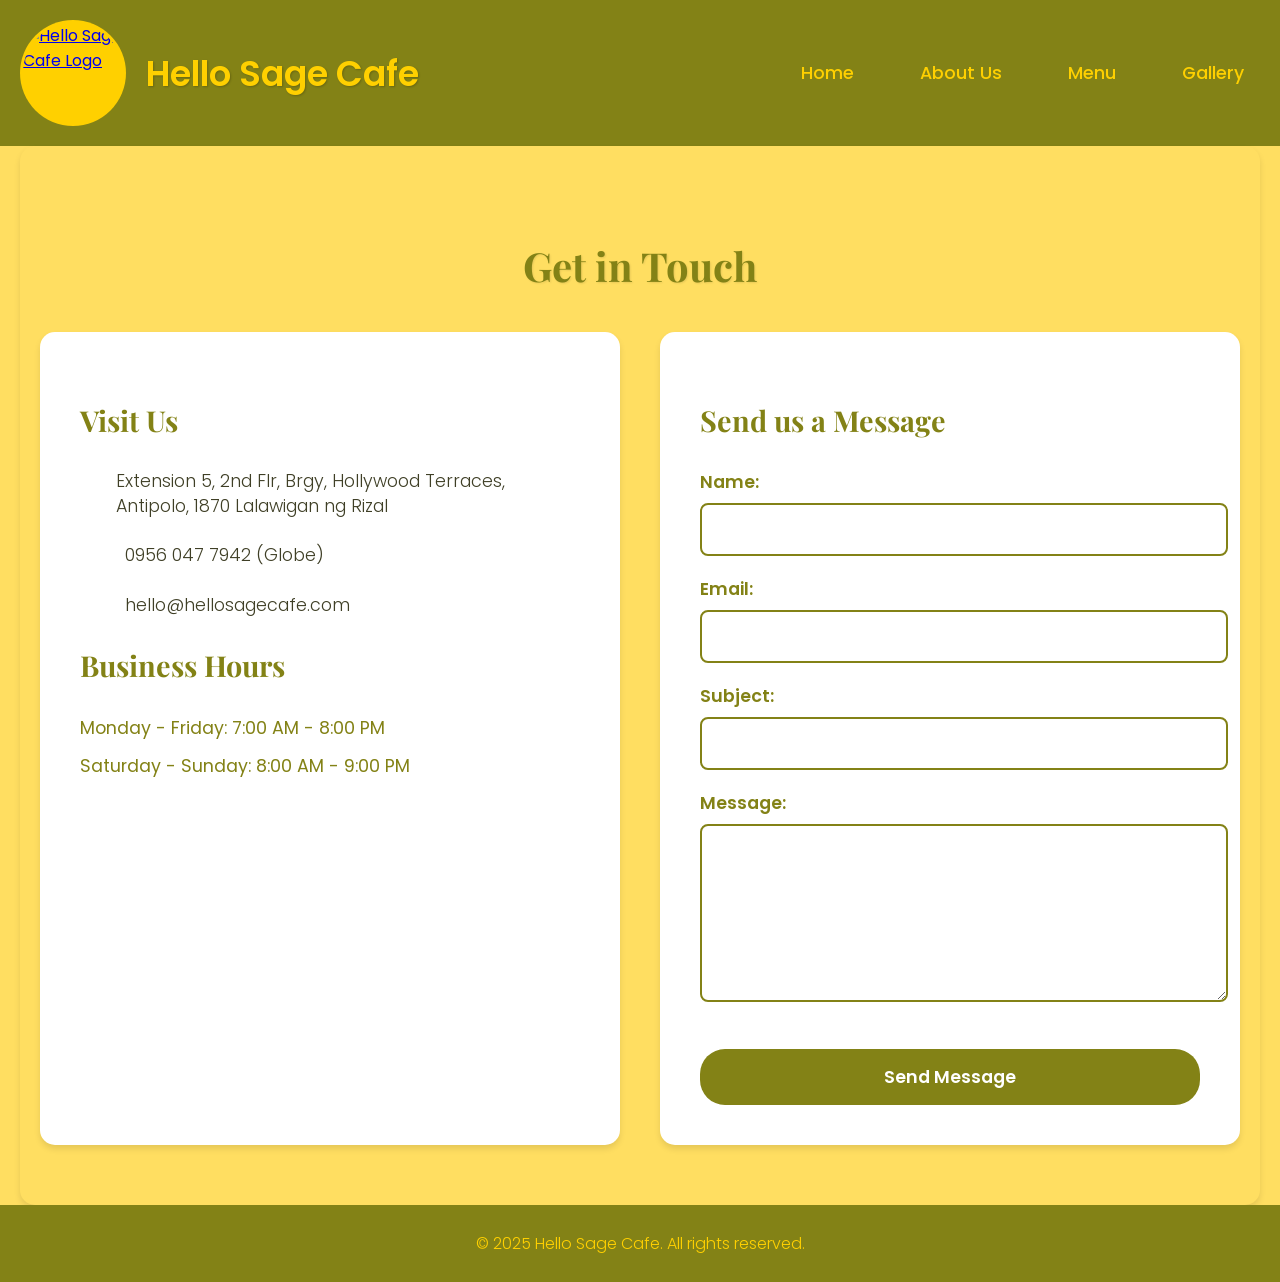
==== Hello Sage Cafe/contact.html @ 25efcb6f "add new hello sage cafe immages and update it" ====
<!DOCTYPE html>
<html lang="en">
<head>
    <meta charset="UTF-8">
    <meta name="viewport" content="width=device-width, initial-scale=1.0">
    <title>Contact Us - Hello Sage Cafe</title>
    <link rel="preconnect" href="https://fonts.googleapis.com">
    <link rel="preconnect" href="https://fonts.gstatic.com" crossorigin>
    <link href="https://fonts.googleapis.com/css2?family=Pacifico&family=Playfair+Display:wght@400;700&family=Poppins:wght@300;400;600&display=swap" rel="stylesheet">
    <link rel="stylesheet" href="style.css">
    <style>
        .contact-section {
            padding: 60px 20px;
            max-width: 1200px;
            margin: 0 auto;
        }

        .contact-section h2 {
            color: #838216;
            font-family: 'Playfair Display', serif;
            font-weight: 700;
            font-size: 2.5em;
            margin-bottom: 40px;
            text-align: center;
            text-shadow: 1px 1px 2px rgba(0, 0, 0, 0.1);
        }

        .contact-container {
            display: grid;
            grid-template-columns: 1fr 1fr;
            gap: 40px;
            margin-top: 40px;
        }

        .contact-info, .contact-form {
            background-color: white;
            padding: 40px;
            border-radius: 15px;
            box-shadow: 0 4px 6px rgba(0, 0, 0, 0.1);
        }

        .contact-info h3, .contact-form h3 {
            font-family: 'Playfair Display', serif;
            font-size: 1.8em;
            margin-bottom: 30px;
            color: #838216;
        }

        .info-item {
            display: flex;
            align-items: center;
            margin-bottom: 25px;
        }

        .info-item i {
            font-size: 1.5em;
            margin-right: 15px;
            width: 30px;
            text-align: center;
            color: #838216;
        }

        .info-item p {
            margin: 0;
            font-size: 1.1em;
            line-height: 1.4;
            font-family: 'Poppins', sans-serif;
            font-weight: 300;
            color: #3f3f26;
        }

        .business-hours {
            margin-top: 30px;
        }

        .business-hours h4 {
            font-family: 'Playfair Display', serif;
            font-size: 1.3em;
            margin-bottom: 15px;
            color: #838216;
        }

        .hours-list {
            list-style: none;
            padding: 0;
        }

        .hours-list li {
            display: flex;
            justify-content: space-between;
            margin-bottom: 10px;
            font-size: 1.1em;
            font-family: 'Poppins', sans-serif;
            font-weight: 300;
            color: #3f3f26;
        }

        .social-links {
            margin-top: 30px;
            display: flex;
            gap: 20px;
        }

        .social-links a {
            color: #838216;
            font-size: 1.8em;
            transition: transform 0.3s ease, color 0.3s ease;
        }

        .social-links a:hover {
            transform: translateY(-3px);
            color: #FBA619;
        }

        .form-group {
            margin-bottom: 20px;
        }

        .form-group label {
            display: block;
            margin-bottom: 8px;
            color: #838216;
            font-weight: 600;
            font-size: 1.1em;
            font-family: 'Poppins', sans-serif;
        }

        .form-group input,
        .form-group textarea {
            width: 100%;
            padding: 12px;
            border: 2px solid #838216;
            border-radius: 8px;
            font-size: 1em;
            transition: border-color 0.3s ease;
            font-family: 'Poppins', sans-serif;
            font-weight: 300;
            color: #3f3f26;
        }

        .form-group input:focus,
        .form-group textarea:focus {
            outline: none;
            border-color: #FBA619;
        }

        .form-group textarea {
            height: 150px;
            resize: vertical;
        }

        .submit-button {
            background-color: #838216;
            color: white;
            padding: 15px 30px;
            border: none;
            border-radius: 25px;
            font-size: 1.1em;
            font-weight: 600;
            cursor: pointer;
            transition: all 0.3s ease;
            width: 100%;
            font-family: 'Poppins', sans-serif;
        }

        .submit-button:hover {
            background-color: #FBA619;
            transform: translateY(-2px);
        }

        @media (max-width: 768px) {
            .contact-container {
                grid-template-columns: 1fr;
            }
        }
    </style>
</head>
<body>
    <!-- Header Section -->
    <div class="header">
        <div class="logo-container">
            <div class="logo">
                <a href="index.html">
                    <img src="logo.jpg" alt="Hello Sage Cafe Logo">
                </a>
            </div>
            <h1>Hello Sage Cafe</h1>
        </div>
        <nav class="nav-buttons">
            <a href="index.html">Home</a>
            <a href="aboutUs.html">About Us</a>
            <a href="menu.html">Menu</a>
            <a href="gallery.html">Gallery</a>
        </nav>
    </div>

    <!-- Contact Section -->
    <div class="contact-section">
        <h2>Get in Touch</h2>
        <div class="contact-content">
            <div class="contact-info">
                <h3>Visit Us</h3>
                <div class="info-item">
                    <i class="fas fa-map-marker-alt"></i>
                    <p>Extension 5, 2nd Flr, Brgy, Hollywood Terraces, Antipolo, 1870 Lalawigan ng Rizal</p>
                </div>
                <div class="info-item">
                    <i class="fas fa-phone"></i>
                    <p>0956 047 7942 (Globe)</p>
                </div>
                <div class="info-item">
                    <i class="fas fa-envelope"></i>
                    <p>hello@hellosagecafe.com</p>
                </div>
                
                <h3>Business Hours</h3>
                <div class="business-hours">
                    <p>Monday - Friday: 7:00 AM - 8:00 PM</p>
                    <p>Saturday - Sunday: 8:00 AM - 9:00 PM</p>
                </div>

                <div class="social-links">
                    <a href="#" class="social-icon"><i class="fab fa-facebook"></i></a>
                    <a href="#" class="social-icon"><i class="fab fa-instagram"></i></a>
                    <a href="#" class="social-icon"><i class="fab fa-twitter"></i></a>
                </div>
            </div>
            
            <div class="contact-form">
                <h3>Send us a Message</h3>
                <form action="#" method="POST" class="contact-form-container">
                    <div class="form-group">
                        <label for="name">Name:</label>
                        <input type="text" id="name" name="name" required>
                    </div>
                    
                    <div class="form-group">
                        <label for="email">Email:</label>
                        <input type="email" id="email" name="email" required>
                    </div>
                    
                    <div class="form-group">
                        <label for="subject">Subject:</label>
                        <input type="text" id="subject" name="subject" required>
                    </div>
                    
                    <div class="form-group">
                        <label for="message">Message:</label>
                        <textarea id="message" name="message" rows="5" required></textarea>
                    </div>
                    
                    <button type="submit" class="submit-button">Send Message</button>
                </form>
            </div>
        </div>
    </div>

    <!-- Footer Section -->
    <footer class="footer">
        <p>&copy; 2025 Hello Sage Cafe. All rights reserved.</p>
    </footer>
</body>
</html>
---- Hello Sage Cafe/style.css ----
/* General Styles */
body {
    margin: 0;
    font-family: 'Poppins', Arial, sans-serif;
    background-color: #FFDE61; /* Background Yellow */
}

/* Header Styles */
.header {
    background-color: #838216;
    color: #FFD000;
    padding: 20px;
    display: flex;
    justify-content: space-between;
    align-items: center;
    font-family: 'Poppins', sans-serif;
}

.logo-container {
    display: flex;
    align-items: center;
    gap: 20px;
}

.logo-container h1 {
    margin: 0;
    font-size: 2.2rem;
    color: #FFD000;
    font-family: 'Poppins', sans-serif;
    font-weight: 600;
    text-shadow: 1px 1px 2px rgba(0,0,0,0.2);
}

.logo {
    height: 100px;
    width: 100px;
    overflow: hidden;
    border-radius: 50%;
    background-color: #FFD000;
    padding: 3px;
}

.logo img {
    height: 100%;
    width: 100%;
    object-fit: cover;
    border-radius: 50%;
    display: block;
}

.nav-buttons a {
    text-decoration: none;
    color: #FFD000;
    margin-left: 30px;
    font-weight: 500;
    font-size: 1.1rem;
    padding: 8px 16px;
    border-radius: 25px;
    transition: all 0.3s ease;
    font-family: 'Poppins', sans-serif;
}

.nav-buttons a:hover {
    color: #FFD000;
    background-color: rgba(255, 255, 255, 0.1);
    transform: translateY(-2px);
}

/* Section Spacing */
.hero, .rewards-section {
    margin: 40px 0;
}

.menu-section {
    text-align: center;
    padding: 20px 0;
    margin-top: 20px;
    opacity: 0;
    animation: fadeInUp 0.8s ease forwards;
}

.menu-section.animate {
    opacity: 1;
}

/* Hero Section */
.hero {
    display: flex;
    flex-wrap: wrap;
}

.hero-section {
    flex: 1;
    min-width: 300px; /* Adjust as needed */
    height: 400px; /* Adjust as needed */
    display: flex;
    justify-content: center;
    align-items: center;
    box-sizing: border-box;
}

.hero-section.section-left {
    background-color: #838216; /* Starbucks dark green */
    color: #FFD000;
    padding: 20px;
}

.hero-section.section-right {
    background-color: #838216; /* Light gray background */
}

.hero-section.section-right img {
    width: 100%;
    height: 100%;
    object-fit: cover;
    max-width: none;
}

/* Rewards Section */
.rewards-section {
    display: flex;
    flex-wrap: wrap;
    min-height: 400px;
}

.rewards-section .image-half {
    flex: 1;
    min-width: 300px;
    overflow: hidden;
}

.rewards-section .image-half img {
    width: 100%;
    height: 100%;
    object-fit: cover;
}

.rewards-section .content-half {
    flex: 1;
    min-width: 300px;
    background-color: #838216;
    color: #FFD000;
    padding: 32px;
    display: flex;
    flex-direction: column;
    justify-content: center;
    align-items: center;
    text-align: center;
}

.rewards-section .content-half h2 {
    font-size: 2.2em;
    margin-bottom: 24px;
    color: #FFD000;
    font-family: 'Playfair Display', serif;
    font-weight: 700;
    text-shadow: 2px 2px 4px rgba(0, 0, 0, 0.3);
    line-height: 1.2;
}

.rewards-section .content-half p {
    font-size: 1.2em;
    margin-bottom: 32px;
    max-width: 500px;
    line-height: 1.6;
    font-weight: 300;
    color: #FFD000;
}

.text-content {
    text-align: left;
}

.text-content h2 {
    font-size: 2.2em;
    margin-bottom: 20px;
    font-family: 'Playfair Display', serif;
    font-weight: 700;
    color: #FFD000;
    text-shadow: 2px 2px 4px rgba(0, 0, 0, 0.3);
    line-height: 1.2;
}

.text-content p {
    font-size: 1.2em;
    line-height: 1.6;
    margin-bottom: 25px;
    font-weight: 300;
    color: #FFD000;
}

/* Menu Section */
.menu-section h2 {
    color: #838216; /* Matcha Greenish Color */
    font-family: 'Playfair Display', serif;
    font-weight: 700;
    margin-bottom: 30px;
    font-size: 3em; /* Increased from 2.5em */
}

.menu-items {
    display: flex;
    justify-content: center;
    gap: 40px;
    margin: 40px 0;
    padding: 0 20px;
}

.item {
    margin: 0;
    opacity: 0;
    animation: fadeInUp 0.8s ease forwards;
    animation-delay: 0.2s;
    flex: 1;
    max-width: 300px;
}

.item:nth-child(2) {
    animation-delay: 0.4s;
}

.item:nth-child(3) {
    animation-delay: 0.6s;
}

.item img {
    width: 100%;
    height: 250px;
    object-fit: cover;
    border-radius: 8px;
}

.item p {
    color: #838216;
    margin-top: 15px;
    font-size: 1.1em;
    padding: 0 10px;
}

/* Button Styles */
.button {
    display: inline-block;
    padding: 10px 20px;
    background-color: white;
    color: #1e3932;
    text-decoration: none;
    border-radius: 25px;
    font-weight: 600;
    transition: all 0.3s ease;
}

.button:hover {
    background-color: #cccccc;
}

.view-more {
    margin-top: 20px;
}

.view-more .button {
    background-color: #838216;
    color: #FFD000;
}

.view-more .button:hover {
    background-color: #616015;
    transform: translateY(-2px);
}

/* Footer Styles */
.footer {
    background-color: #838216; /* Matcha Greenish Color */
    color: #FFD000; /* Text Yellow */
    text-align: center;
    padding: 10px 0;
    font-weight: 300;
}

/* Menu Page Styles */
.menu-title {
    background-color: #838216;
    padding: 40px 0;
    text-align: center;
}

.menu-title h1 {
    color: #FFD000;
    font-family: 'Pacifico', cursive;
    font-size: 4em;
    margin: 0;
    text-shadow: 2px 2px 4px rgba(0, 0, 0, 0.2);
}

/* Menu Container and Grid Styles */
.menu-container {
    padding: 40px 20px;
    max-width: 1400px;
    margin: 0 auto;
}

.menu-grid {
    display: grid;
    grid-template-columns: repeat(auto-fit, minmax(300px, 1fr));
    gap: 30px;
    padding: 20px;
}

.menu-item {
    background-color: white;
    border-radius: 12px;
    overflow: hidden;
    box-shadow: 0 4px 8px rgba(0, 0, 0, 0.1);
    transition: transform 0.3s ease, box-shadow 0.3s ease;
    display: flex;
    flex-direction: column;
    height: 100%;
}

.menu-item:hover {
    transform: translateY(-5px);
    box-shadow: 0 6px 12px rgba(0, 0, 0, 0.15);
}

.menu-item h2 {
    color: #838216;
    font-family: 'Playfair Display', serif;
    font-size: 1.5rem;
    margin: 0;
    padding: 20px 20px 10px;
    text-align: center;
}

.menu-image {
    width: 100%;
    height: 250px;
    overflow: hidden;
}

.menu-image img {
    width: 100%;
    height: 100%;
    object-fit: cover;
    transition: transform 0.3s ease;
}

.menu-item:hover .menu-image img {
    transform: scale(1.05);
}

.menu-details {
    padding: 15px 20px 20px;
    flex-grow: 1;
    display: flex;
    flex-direction: column;
    gap: 8px;
}

.price {
    color: #838216;
    font-size: 1.25rem;
    font-weight: 600;
    margin: 0;
}

.portion {
    color: #666;
    font-size: 0.9rem;
    margin: 0;
}

.description {
    color: #666;
    font-size: 0.95rem;
    line-height: 1.5;
    margin: 0;
}

/* Animations */
@keyframes fadeInUp {
    from {
        opacity: 0;
        transform: translateY(30px);
    }
    to {
        opacity: 1;
        transform: translateY(0);
    }
}

/* About Us Page Styles */
.about-section {
    padding: 80px 20px;
    max-width: 1200px;
    margin: 0 auto;
    background-color: #FFDE61;
}

.about-content {
    gap: 40px;
    margin-top: 40px;
}

.about-text {
    max-width: 800px;
    text-align: left;
    color: #838216;
    line-height: 1.8;
}

.about-text p {
    margin-bottom: 20px;
    font-size: 1.1em;
}

.about-text h3 {
    color: #838216;
    font-family: 'Playfair Display', serif;
    font-size: 1.8em;
    margin: 30px 0 15px;
}

.about-text ul {
    list-style-type: none;
    padding: 0;
    margin: 20px 0;
}

.about-text ul li {
    margin: 10px 0;
    padding-left: 25px;
    position: relative;
    font-size: 1.1em;
}

.about-text ul li:before {
    content: "•";
    color: #FFD000;
    position: absolute;
    left: 0;
    font-size: 1.5em;
}

/* Contact Page Styles */
.contact-section {
    padding: 80px 20px;
    max-width: 1200px;
    margin: 0 auto;
    background-color: #FFDE61;
    border-radius: 15px;
    box-shadow: 0 4px 6px rgba(0, 0, 0, 0.1);
}

.contact-section h2 {
    color: #838216;
    font-family: 'Playfair Display', serif;
    font-weight: 700;
    font-size: 2.5em;
    margin-bottom: 40px;
    text-align: center;
    text-shadow: 1px 1px 2px rgba(0, 0, 0, 0.1);
}

.contact-content {
    display: grid;
    grid-template-columns: 1fr 1fr;
    gap: 40px;
    margin-top: 40px;
}

.contact-info, .contact-form {
    text-align: left;

    background-color: white;
    border-radius: 10px;
    box-shadow: 0 4px 6px rgba(0, 0, 0, 0.1);
}

.contact-info h3, .contact-form h3 {
    color: #838216;
    font-family: 'Playfair Display', serif;
    font-size: 1.8em;
    margin-bottom: 30px;
}

.contact-info p {
    color: #838216;
    margin: 10px 0;
    font-size: 1.1em;
    line-height: 1.6;
}

.form-group {
    margin-bottom: 20px;
}

.form-group label {
    display: block;
    margin-bottom: 8px;
    color: #838216;
    font-weight: 600;
    font-size: 1.1em;
    font-family: 'Poppins', sans-serif;
}

.form-group input,
.form-group textarea {
    width: 100%;
    padding: 12px;
    border: 2px solid #838216;
    border-radius: 5px;
    font-size: 1em;
    transition: border-color 0.3s ease;
    color: #3f3f26;
    background-color: white;
}

.form-group input:focus,
.form-group textarea:focus {
    outline: none;
    border-color: #FFD000;
    box-shadow: 0 0 0 3px rgba(255, 208, 0, 0.1);
}

.submit-button {
    background-color: #838216;
    color: #FFD000;
    padding: 15px 30px;
    border: none;
    border-radius: 25px;
    font-size: 1.1em;
    font-weight: 600;
    cursor: pointer;
    transition: all 0.3s ease;
    width: 100%;
    font-family: 'Poppins', sans-serif;
    margin-top: 20px;
}

.submit-button:hover {
    background-color: #616015;
    transform: translateY(-2px);
    box-shadow: 0 4px 12px rgba(97, 96, 21, 0.2);
}

/* Responsive Design */
@media (max-width: 768px) {
    .contact-content {
        grid-template-columns: 1fr;
        grid-template-columns: repeat(auto-fit, minmax(250px, 1fr));
        padding: 20px;
    }

    .menu-title h1 {
        font-size: 3em;
    }

    .about-hero {
        height: 40vh;
    }
    
    .about-hero-content h1 {
        font-size: 3rem;
    }

    .menu-grid {
        grid-template-columns: repeat(auto-fit, minmax(250px, 1fr));
        gap: 20px;
        padding: 10px;
    }

    .menu-container {
        padding: 20px 10px;
    }

    .menu-item h2 {
        font-size: 1.3rem;
        padding: 15px 15px 8px;
    }

    .menu-image {
        height: 200px;
    }

    .menu-details {
        padding: 12px 15px 15px;
    }
}

/* Social Media Section Styles */
.social-media-section {
    padding: 60px 20px;
    text-align: center;
    background-color: #f9f9f9;
}

.social-media-section h2 {
    font-family: 'Playfair Display', serif;
    font-size: 2.5rem;
    margin-bottom: 20px;
    color: #333;
}

.social-media-section p {
    font-family: 'Poppins', sans-serif;
    font-size: 1.1rem;
    color: #666;
    max-width: 600px;
    margin: 0 auto 40px;
}

.social-links {
    display: flex;
    justify-content: center;
    gap: 30px;
    margin-bottom: 50px;
}

.social-link {
    display: flex;
    flex-direction: column;
    align-items: center;
    text-decoration: none;
    color: #333;
    transition: transform 0.3s ease;
}

.social-link:hover {
    transform: translateY(-5px);
}

.social-link img {
    width: 40px;
    height: 40px;
    margin-bottom: 10px;
}

.social-link span {
    font-family: 'Poppins', sans-serif;
    font-size: 0.9rem;
}

.social-feed {
    display: grid;
    grid-template-columns: repeat(3, 1fr);
    gap: 20px;
    max-width: 1000px;
    margin: 0 auto;
}

.feed-item {
    position: relative;
    overflow: hidden;
    border-radius: 10px;
    box-shadow: 0 4px 8px rgba(0, 0, 0, 0.1);
    transition: transform 0.3s ease;
}

.feed-item:hover {
    transform: scale(1.05);
}

.feed-item img {
    width: 100%;
    height: 300px;
    object-fit: cover;
    transition: transform 0.3s ease;
}

.feed-item:hover img {
    transform: scale(1.1);
}

/* About Page Hero Section */
.about-hero {
    position: relative;
    min-height: 60vh;
    background-image: linear-gradient(rgba(200, 199, 140, 0.7), rgba(131, 130, 22, 0.7)), url('about-hero-bg.jpg');
    background-size: cover;
    background-position: center;
    background-repeat: no-repeat;
    display: flex;
    align-items: center;
    justify-content: center;
    margin-bottom: 40px;
    overflow: hidden;
}

.about-hero::after {
    content: '';
    position: absolute;
    top: 0;
    left: 0;
    right: 0;
    bottom: 0;
    background: linear-gradient(rgba(131, 130, 22, 0.3), rgba(131, 130, 22, 0.3));
}

.about-hero-content {
    text-align: center;
    color: #FFD000;
    padding: 20px;
}

.about-hero-content h1 {
    font-family: 'Playfair Display', serif;
    font-size: 4.5rem;
    font-weight: 700;
    text-shadow: 2px 2px 4px rgba(0, 0, 0, 0.3);
    margin: 0;
    animation: fadeInUp 1s ease-out;
}
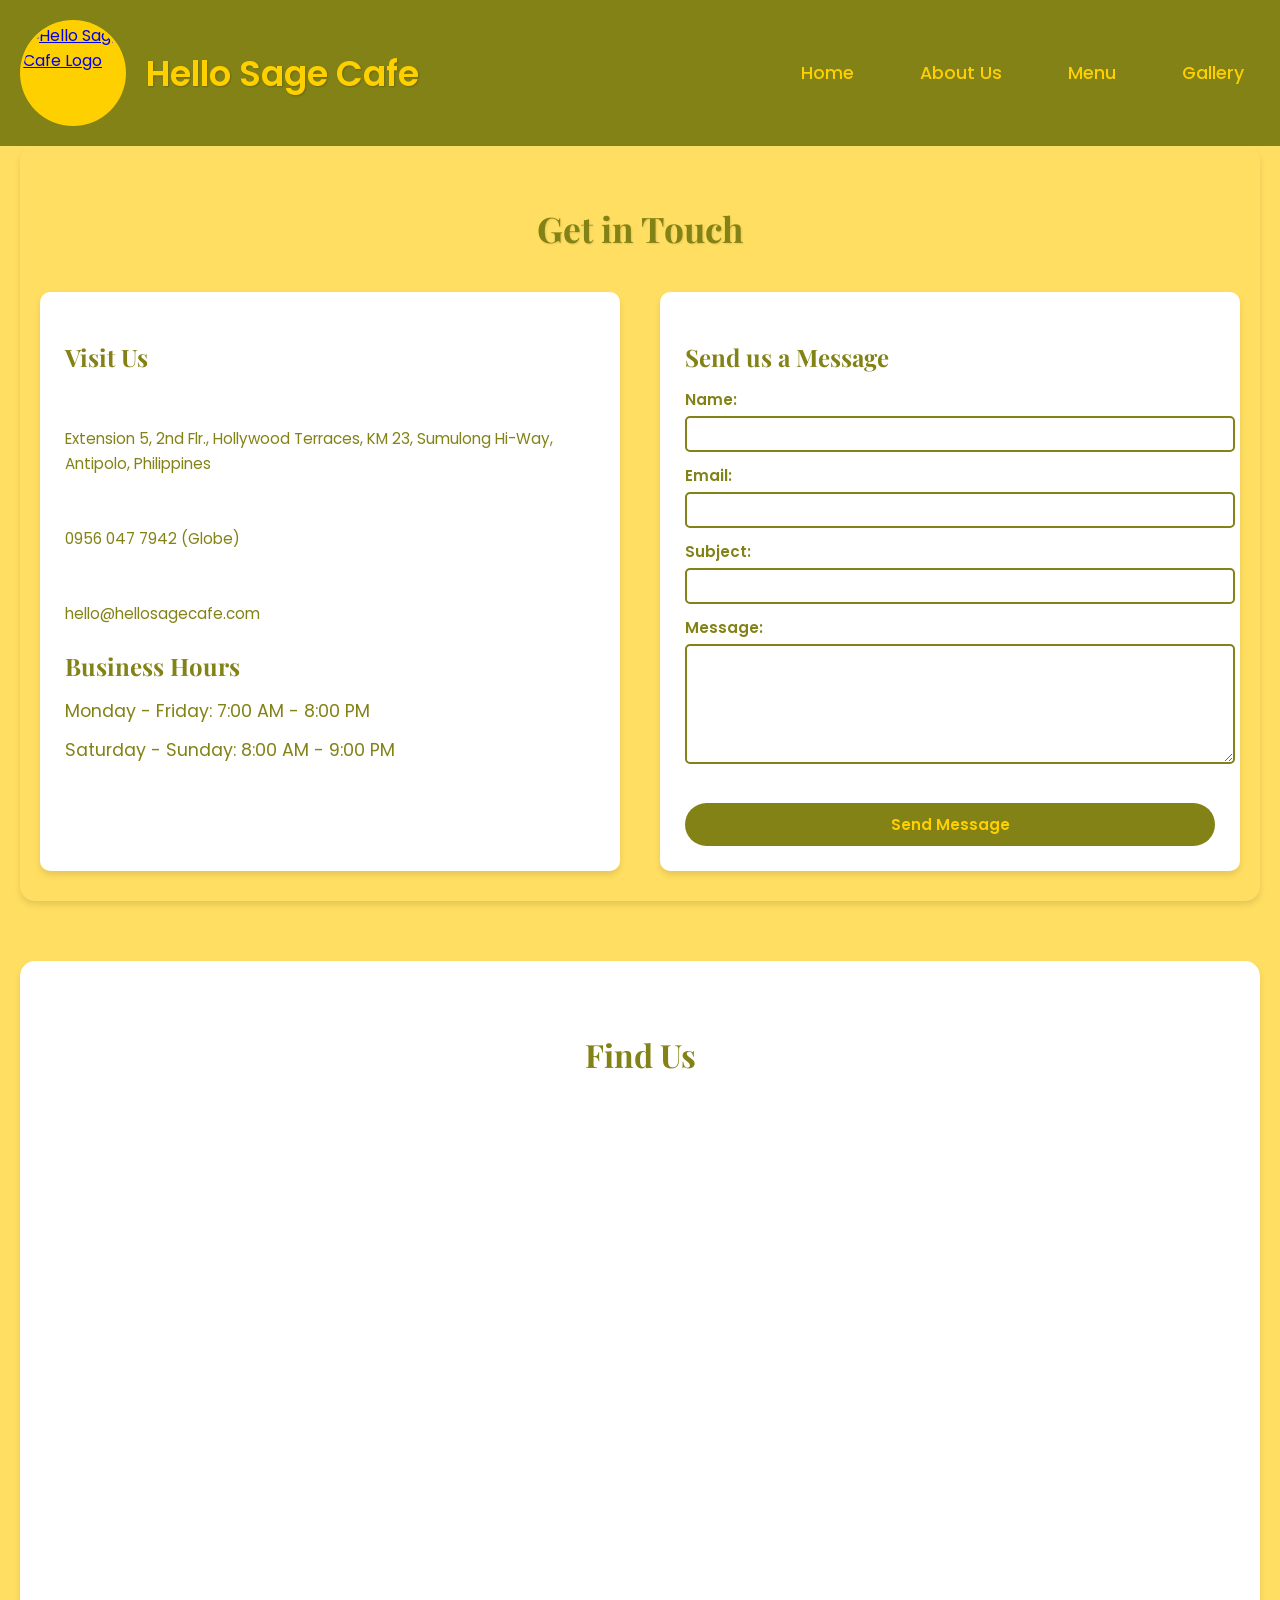
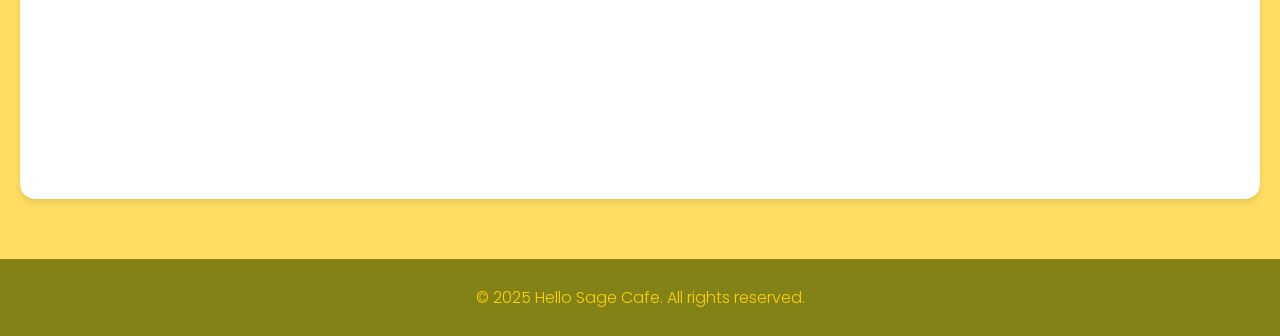
==== commit e09f7a83: "commit changes on hellosagecafe" ====
--- a/Hello Sage Cafe/contact.html
+++ b/Hello Sage Cafe/contact.html
@@ -10,167 +10,159 @@
     <link rel="stylesheet" href="style.css">
     <style>
         .contact-section {
-            padding: 60px 20px;
+            padding: 30px 20px;
             max-width: 1200px;
             margin: 0 auto;
         }
 
         .contact-section h2 {
-            color: #838216;
-            font-family: 'Playfair Display', serif;
-            font-weight: 700;
-            font-size: 2.5em;
-            margin-bottom: 40px;
-            text-align: center;
-            text-shadow: 1px 1px 2px rgba(0, 0, 0, 0.1);
+            font-size: 2.2em;
+            margin-bottom: 25px;
         }
 
         .contact-container {
-            display: grid;
-            grid-template-columns: 1fr 1fr;
-            gap: 40px;
-            margin-top: 40px;
+            gap: 25px;
+            margin-top: 25px;
         }
 
         .contact-info, .contact-form {
+            padding: 25px;
+        }
+
+        .contact-info h3, .contact-form h3 {
+            font-size: 1.5em;
+            margin-bottom: 15px;
+        }
+
+        .info-item {
+            margin-bottom: 12px;
+        }
+
+        .info-item i {
+            font-size: 1.2em;
+            margin-right: 10px;
+            width: 20px;
+        }
+
+        .info-item p {
+            font-size: 0.95em;
+        }
+
+        .business-hours {
+            margin-top: 15px;
+        }
+
+        .business-hours h4 {
+            font-size: 1.1em;
+            margin-bottom: 10px;
+        }
+
+        .hours-list li {
+            margin-bottom: 6px;
+            font-size: 0.95em;
+        }
+
+        .social-links {
+            margin-top: 15px;
+            gap: 12px;
+        }
+
+        .social-links a {
+            font-size: 1.4em;
+        }
+
+        .form-group {
+            margin-bottom: 12px;
+        }
+
+        .form-group label {
+            margin-bottom: 5px;
+            font-size: 0.95em;
+        }
+
+        .form-group input,
+        .form-group textarea {
+            padding: 8px;
+            font-size: 0.9em;
+        }
+
+        .form-group textarea {
+            height: 100px;
+        }
+
+        .submit-button {
+            padding: 10px 20px;
+            font-size: 0.95em;
+        }
+
+        .map-section {
+            margin: 30px 0;
+        }
+
+        .map-container {
+            padding: 25px;
+        }
+
+        .map-container h3 {
+            font-size: 1.6em;
+            margin-bottom: 15px;
+        }
+
+        .map-wrapper {
+            padding-bottom: 45%;
+        }
+
+        /* Map Section Styles */
+        .map-section {
+            margin: 60px 0;
+            padding: 0 20px;
+        }
+
+        .map-container {
+            max-width: 1200px;
+            margin: 0 auto;
             background-color: white;
             padding: 40px;
             border-radius: 15px;
             box-shadow: 0 4px 6px rgba(0, 0, 0, 0.1);
         }
 
-        .contact-info h3, .contact-form h3 {
+        .map-container h3 {
             font-family: 'Playfair Display', serif;
-            font-size: 1.8em;
+            font-size: 2em;
             margin-bottom: 30px;
             color: #838216;
-        }
-
-        .info-item {
-            display: flex;
-            align-items: center;
-            margin-bottom: 25px;
-        }
-
-        .info-item i {
-            font-size: 1.5em;
-            margin-right: 15px;
-            width: 30px;
             text-align: center;
-            color: #838216;
-        }
-
-        .info-item p {
-            margin: 0;
-            font-size: 1.1em;
-            line-height: 1.4;
-            font-family: 'Poppins', sans-serif;
-            font-weight: 300;
-            color: #3f3f26;
-        }
-
-        .business-hours {
-            margin-top: 30px;
-        }
-
-        .business-hours h4 {
-            font-family: 'Playfair Display', serif;
-            font-size: 1.3em;
-            margin-bottom: 15px;
-            color: #838216;
-        }
-
-        .hours-list {
-            list-style: none;
-            padding: 0;
-        }
-
-        .hours-list li {
-            display: flex;
-            justify-content: space-between;
-            margin-bottom: 10px;
-            font-size: 1.1em;
-            font-family: 'Poppins', sans-serif;
-            font-weight: 300;
-            color: #3f3f26;
-        }
-
-        .social-links {
-            margin-top: 30px;
-            display: flex;
-            gap: 20px;
-        }
-
-        .social-links a {
-            color: #838216;
-            font-size: 1.8em;
-            transition: transform 0.3s ease, color 0.3s ease;
-        }
-
-        .social-links a:hover {
-            transform: translateY(-3px);
-            color: #FBA619;
-        }
-
-        .form-group {
-            margin-bottom: 20px;
-        }
-
-        .form-group label {
-            display: block;
-            margin-bottom: 8px;
-            color: #838216;
-            font-weight: 600;
-            font-size: 1.1em;
-            font-family: 'Poppins', sans-serif;
-        }
-
-        .form-group input,
-        .form-group textarea {
+        }
+
+        .map-wrapper {
+            position: relative;
+            padding-bottom: 56.25%; /* 16:9 Aspect Ratio */
+            height: 0;
+            overflow: hidden;
+            border-radius: 8px;
+        }
+
+        .map-wrapper iframe {
+            position: absolute;
+            top: 0;
+            left: 0;
             width: 100%;
-            padding: 12px;
-            border: 2px solid #838216;
-            border-radius: 8px;
-            font-size: 1em;
-            transition: border-color 0.3s ease;
-            font-family: 'Poppins', sans-serif;
-            font-weight: 300;
-            color: #3f3f26;
-        }
-
-        .form-group input:focus,
-        .form-group textarea:focus {
-            outline: none;
-            border-color: #FBA619;
-        }
-
-        .form-group textarea {
-            height: 150px;
-            resize: vertical;
-        }
-
-        .submit-button {
-            background-color: #838216;
-            color: white;
-            padding: 15px 30px;
+            height: 100%;
             border: none;
-            border-radius: 25px;
-            font-size: 1.1em;
-            font-weight: 600;
-            cursor: pointer;
-            transition: all 0.3s ease;
-            width: 100%;
-            font-family: 'Poppins', sans-serif;
-        }
-
-        .submit-button:hover {
-            background-color: #FBA619;
-            transform: translateY(-2px);
         }
 
         @media (max-width: 768px) {
             .contact-container {
                 grid-template-columns: 1fr;
+            }
+
+            .map-container {
+                padding: 20px;
+            }
+
+            .map-container h3 {
+                font-size: 1.6em;
             }
         }
     </style>
@@ -202,7 +194,7 @@
                 <h3>Visit Us</h3>
                 <div class="info-item">
                     <i class="fas fa-map-marker-alt"></i>
-                    <p>Extension 5, 2nd Flr, Brgy, Hollywood Terraces, Antipolo, 1870 Lalawigan ng Rizal</p>
+                    <p>Extension 5, 2nd Flr., Hollywood Terraces, KM 23, Sumulong Hi-Way, Antipolo, Philippines</p>
                 </div>
                 <div class="info-item">
                     <i class="fas fa-phone"></i>
@@ -251,6 +243,21 @@
                     
                     <button type="submit" class="submit-button">Send Message</button>
                 </form>
+            </div>
+        </div>
+    </div>
+
+    <!-- Map Section -->
+    <div class="map-section">
+        <div class="map-container">
+            <h3>Find Us</h3>
+            <div class="map-wrapper">
+                <iframe 
+                    src="https://www.google.com/maps/embed?pb=!1m18!1m12!1m3!1d1597.365760231599!2d121.1508555113872!3d14.619134926221943!2m3!1f0!2f0!3f0!3m2!1i1024!2i768!4f13.1!3m3!1m2!1s0x3397b8dc558b57b9%3A0xd76873823805844a!2sHollywood%20Terraces%2C%20Sumulong%20Hwy%2C%20Antipolo%2C%201870%20Rizal!5e0!3m2!1sen!2sph!4v1746687151852!5m2!1sen!2sph"
+                    allowfullscreen="" 
+                    loading="lazy" 
+                    referrerpolicy="no-referrer-when-downgrade">
+                </iframe>
             </div>
         </div>
     </div>
--- a/Hello Sage Cafe/style.css
+++ b/Hello Sage Cafe/style.css
@@ -149,22 +149,23 @@
 }
 
 .rewards-section .content-half h2 {
-    font-size: 2.2em;
-    margin-bottom: 24px;
+    font-size: 2.8em;
+    margin-bottom: 30px;
     color: #FFD000;
     font-family: 'Playfair Display', serif;
     font-weight: 700;
-    text-shadow: 2px 2px 4px rgba(0, 0, 0, 0.3);
+    text-shadow: 3px 3px 6px rgba(0, 0, 0, 0.4);
     line-height: 1.2;
 }
 
 .rewards-section .content-half p {
-    font-size: 1.2em;
-    margin-bottom: 32px;
-    max-width: 500px;
+    font-size: 1.4em;
+    margin-bottom: 35px;
+    max-width: 600px;
     line-height: 1.6;
     font-weight: 300;
     color: #FFD000;
+    text-shadow: 2px 2px 4px rgba(0, 0, 0, 0.3);
 }
 
 .text-content {
@@ -172,30 +173,32 @@
 }
 
 .text-content h2 {
-    font-size: 2.2em;
-    margin-bottom: 20px;
+    font-size: 3.2em;
+    margin-bottom: 25px;
     font-family: 'Playfair Display', serif;
     font-weight: 700;
     color: #FFD000;
+    text-shadow: 3px 3px 6px rgba(0, 0, 0, 0.4);
+    line-height: 1.2;
+}
+
+.text-content p {
+    font-size: 1.5em;
+    line-height: 1.6;
+    margin-bottom: 30px;
+    font-weight: 300;
+    color: #FFD000;
     text-shadow: 2px 2px 4px rgba(0, 0, 0, 0.3);
-    line-height: 1.2;
-}
-
-.text-content p {
-    font-size: 1.2em;
-    line-height: 1.6;
-    margin-bottom: 25px;
-    font-weight: 300;
-    color: #FFD000;
 }
 
 /* Menu Section */
 .menu-section h2 {
-    color: #838216; /* Matcha Greenish Color */
+    color: #838216;
     font-family: 'Playfair Display', serif;
     font-weight: 700;
-    margin-bottom: 30px;
-    font-size: 3em; /* Increased from 2.5em */
+    margin-bottom: 35px;
+    font-size: 3.5em;
+    text-shadow: 2px 2px 4px rgba(0, 0, 0, 0.2);
 }
 
 .menu-items {
@@ -232,21 +235,24 @@
 
 .item p {
     color: #838216;
-    margin-top: 15px;
-    font-size: 1.1em;
-    padding: 0 10px;
+    margin-top: 20px;
+    font-size: 1.3em;
+    padding: 0 15px;
+    text-shadow: 1px 1px 2px rgba(0, 0, 0, 0.1);
 }
 
 /* Button Styles */
 .button {
     display: inline-block;
-    padding: 10px 20px;
+    padding: 12px 25px;
     background-color: white;
     color: #1e3932;
     text-decoration: none;
     border-radius: 25px;
     font-weight: 600;
+    font-size: 1.2em;
     transition: all 0.3s ease;
+    text-shadow: 1px 1px 2px rgba(0, 0, 0, 0.1);
 }
 
 .button:hover {
@@ -334,6 +340,61 @@
     width: 100%;
     height: 250px;
     overflow: hidden;
+    position: relative;
+}
+
+.menu-overlay {
+    position: absolute;
+    top: 0;
+    left: 0;
+    width: 100%;
+    height: 100%;
+    max-height: 90%;
+    background: rgba(51, 51, 51, 0.82);
+    color: #FFD000;
+    display: flex;
+    flex-direction: column;
+    align-items: center;
+    justify-content: center;
+    opacity: 0;
+    transition: opacity 0.4s ease;
+    padding: 18px 10px 14px 10px;
+    text-align: center;
+    z-index: 2;
+    overflow-y: auto;
+    box-sizing: border-box;
+}
+
+.menu-image:hover .menu-overlay,
+.menu-item:focus-within .menu-overlay {
+    opacity: 1;
+}
+
+.menu-overlay h2 {
+    font-size: 1.1em;
+    margin: 0 0 8px 0;
+    color: #FFD000;
+    font-family: 'Playfair Display', serif;
+    text-shadow: 2px 2px 6px rgba(0,0,0,0.3);
+    word-break: break-word;
+}
+
+.menu-overlay .price, .menu-overlay .portion {
+    color: #fffbe6;
+    font-size: 1em;
+    margin-bottom: 4px;
+    font-weight: 600;
+    word-break: break-word;
+}
+
+.menu-overlay .description {
+    color: #fffbe6;
+    font-size: 0.95em;
+    margin: 0;
+    font-family: 'Poppins', sans-serif;
+    text-shadow: 1px 1px 2px rgba(0,0,0,0.2);
+    line-height: 1.4;
+    word-break: break-word;
 }
 
 .menu-image img {
@@ -341,9 +402,11 @@
     height: 100%;
     object-fit: cover;
     transition: transform 0.3s ease;
-}
-
-.menu-item:hover .menu-image img {
+    display: block;
+}
+
+.menu-item:hover .menu-image img,
+.menu-image:hover img {
     transform: scale(1.05);
 }
 
@@ -389,55 +452,168 @@
 
 /* About Us Page Styles */
 .about-section {
-    padding: 80px 20px;
+    padding: 60px 20px;
     max-width: 1200px;
     margin: 0 auto;
     background-color: #FFDE61;
 }
 
 .about-content {
+    margin-top: 40px;
+}
+
+.about-grid {
+    display: grid;
     gap: 40px;
-    margin-top: 40px;
 }
 
 .about-text {
-    max-width: 800px;
+    max-width: 900px;
+    margin: 0 auto;
     text-align: left;
     color: #838216;
     line-height: 1.8;
 }
 
+.about-text h2 {
+    color: #838216;
+    font-family: 'Playfair Display', serif;
+    font-size: 2.2em;
+    margin: 40px 0 20px;
+    text-shadow: 2px 2px 4px rgba(0, 0, 0, 0.1);
+}
+
 .about-text p {
-    margin-bottom: 20px;
-    font-size: 1.1em;
-}
-
-.about-text h3 {
-    color: #838216;
-    font-family: 'Playfair Display', serif;
+    margin-bottom: 25px;
+    font-size: 1.2em;
+    line-height: 1.8;
+}
+
+.about-image {
+    margin: 30px 0;
+    border-radius: 12px;
+    overflow: hidden;
+    box-shadow: 0 4px 8px rgba(0, 0, 0, 0.1);
+    transition: transform 0.3s ease;
+}
+
+.about-image:hover {
+    transform: translateY(-5px);
+}
+
+.about-image img {
+    width: 100%;
+    height: 400px;
+    object-fit: cover;
+    display: block;
+    transition: transform 0.3s ease;
+}
+
+.about-image:hover img {
+    transform: scale(1.05);
+}
+
+.founder-quote {
+    margin: 50px 0;
+    padding: 30px;
+    background-color: #838216;
+    border-radius: 12px;
+    color: #FFD000;
+    text-align: center;
+    box-shadow: 0 4px 8px rgba(0, 0, 0, 0.1);
+}
+
+.founder-quote p {
+    font-size: 1.4em;
+    font-style: italic;
+    margin-bottom: 15px;
+    text-shadow: 2px 2px 4px rgba(0, 0, 0, 0.2);
+}
+
+.founder-signature {
+    font-size: 1.2em !important;
+    font-weight: 600;
+    margin-top: 20px !important;
+}
+
+/* About Hero Section */
+.about-hero {
+    position: relative;
+    min-height: 60vh;
+    background-image: linear-gradient(rgba(131, 130, 22, 0.7), rgba(131, 130, 22, 0.7)), url('Hello sage main.jpg');
+    background-size: cover;
+    background-position: center;
+    background-repeat: no-repeat;
+    display: flex;
+    align-items: center;
+    justify-content: center;
+    margin-bottom: 40px;
+    overflow: hidden;
+}
+
+.about-hero-content {
+    text-align: center;
+    color: #FFD000;
+    padding: 20px;
+    z-index: 2;
+}
+
+.about-hero-content h1 {
+    font-family: 'Playfair Display', serif;
+    font-size: 4.5rem;
+    font-weight: 700;
+    text-shadow: 3px 3px 6px rgba(0, 0, 0, 0.4);
+    margin: 0;
+    animation: fadeInUp 1s ease-out;
+}
+
+.hero-subtitle {
     font-size: 1.8em;
-    margin: 30px 0 15px;
-}
-
-.about-text ul {
-    list-style-type: none;
-    padding: 0;
-    margin: 20px 0;
-}
-
-.about-text ul li {
-    margin: 10px 0;
-    padding-left: 25px;
-    position: relative;
-    font-size: 1.1em;
-}
-
-.about-text ul li:before {
-    content: "•";
-    color: #FFD000;
-    position: absolute;
-    left: 0;
-    font-size: 1.5em;
+    margin-top: 20px;
+    text-shadow: 2px 2px 4px rgba(0, 0, 0, 0.3);
+    animation: fadeInUp 1s ease-out 0.3s forwards;
+    opacity: 0;
+}
+
+/* Responsive adjustments for About page */
+@media (max-width: 768px) {
+    .about-section {
+        padding: 40px 15px;
+    }
+
+    .about-text h2 {
+        font-size: 1.8em;
+        margin: 30px 0 15px;
+    }
+
+    .about-text p {
+        font-size: 1.1em;
+    }
+
+    .about-image {
+        margin: 20px 0;
+    }
+
+    .about-image img {
+        height: 300px;
+    }
+
+    .founder-quote {
+        margin: 30px 0;
+        padding: 20px;
+    }
+
+    .founder-quote p {
+        font-size: 1.2em;
+    }
+
+    .about-hero-content h1 {
+        font-size: 3rem;
+    }
+
+    .hero-subtitle {
+        font-size: 1.4em;
+    }
 }
 
 /* Contact Page Styles */
@@ -542,50 +718,6 @@
     box-shadow: 0 4px 12px rgba(97, 96, 21, 0.2);
 }
 
-/* Responsive Design */
-@media (max-width: 768px) {
-    .contact-content {
-        grid-template-columns: 1fr;
-        grid-template-columns: repeat(auto-fit, minmax(250px, 1fr));
-        padding: 20px;
-    }
-
-    .menu-title h1 {
-        font-size: 3em;
-    }
-
-    .about-hero {
-        height: 40vh;
-    }
-    
-    .about-hero-content h1 {
-        font-size: 3rem;
-    }
-
-    .menu-grid {
-        grid-template-columns: repeat(auto-fit, minmax(250px, 1fr));
-        gap: 20px;
-        padding: 10px;
-    }
-
-    .menu-container {
-        padding: 20px 10px;
-    }
-
-    .menu-item h2 {
-        font-size: 1.3rem;
-        padding: 15px 15px 8px;
-    }
-
-    .menu-image {
-        height: 200px;
-    }
-
-    .menu-details {
-        padding: 12px 15px 15px;
-    }
-}
-
 /* Social Media Section Styles */
 .social-media-section {
     padding: 60px 20px;
@@ -670,42 +802,137 @@
     transform: scale(1.1);
 }
 
-/* About Page Hero Section */
-.about-hero {
+@media (max-width: 600px) {
+    .menu-image {
+        height: 180px;
+    }
+    .menu-overlay {
+        font-size: 0.92em;
+        padding: 8px 2px 6px 2px;
+        max-height: 95%;
+    }
+    .menu-overlay h2 {
+        font-size: 1em;
+    }
+}
+
+.menu-hero {
+    text-align: center;
+    margin-top: 40px;
+    margin-bottom: 10px;
+}
+
+.menu-hero h1 {
+    font-family: 'Playfair Display', serif;
+    font-size: 3.5em;
+    color: #838216;
+    margin-bottom: 10px;
+    text-shadow: 1px 1px 2px rgba(0,0,0,0.08);
+}
+
+.menu-hero-phrase {
+    font-family: 'Poppins', sans-serif;
+    font-size: 1.5em;
+    color: #222;
+    margin-bottom: 0;
+    letter-spacing: 0.5px;
+    text-shadow: 1px 1px 2px rgba(0,0,0,0.08);
+}
+
+@media (max-width: 600px) {
+    .menu-hero h1 {
+        font-size: 2.2em;
+    }
+    .menu-hero-phrase {
+        font-size: 1.1em;
+    }
+}
+
+.menu-slider-container {
+    max-width: 950px;
+    margin: 40px auto 0 auto;
+    padding: 0 10px;
+}
+.menu-swiper {
+    width: 100%;
+    border-radius: 18px;
+    box-shadow: 0 6px 24px rgba(0,0,0,0.10);
+    background: #fffbe6;
+}
+.menu-swiper .swiper-slide img {
+    width: 100%;
+    height: 350px;
+    object-fit: cover;
+    border-radius: 18px;
+    display: block;
+}
+.swiper-pagination-bullet {
+    background: #838216;
+    opacity: 0.7;
+}
+.swiper-pagination-bullet-active {
+    background: #FFD000;
+    opacity: 1;
+}
+.swiper-button-next, .swiper-button-prev {
+    color: #838216;
+    filter: drop-shadow(0 2px 6px rgba(0,0,0,0.12));
+}
+@media (max-width: 600px) {
+    .menu-swiper .swiper-slide img {
+        height: 180px;
+    }
+    .menu-slider-container {
+        margin-top: 20px;
+    }
+}
+
+.featured-menu-grid {
+    display: grid;
+    grid-template-columns: repeat(auto-fit, minmax(260px, 1fr));
+    gap: 40px;
+    max-width: 1200px;
+    margin: 40px auto 36px auto;
+    padding: 0 10px;
+}
+.menu-item.featured {
+    background: #fffbe6;
+    border-radius: 16px;
+    box-shadow: 0 6px 18px rgba(0,0,0,0.10);
+    overflow: hidden;
+    display: flex;
+    flex-direction: column;
+    height: 100%;
+    min-height: 340px;
+}
+.menu-item.featured .menu-image {
+    height: 320px;
+    width: 100%;
+    overflow: hidden;
     position: relative;
-    min-height: 60vh;
-    background-image: linear-gradient(rgba(200, 199, 140, 0.7), rgba(131, 130, 22, 0.7)), url('about-hero-bg.jpg');
-    background-size: cover;
-    background-position: center;
-    background-repeat: no-repeat;
-    display: flex;
-    align-items: center;
-    justify-content: center;
-    margin-bottom: 40px;
-    overflow: hidden;
-}
-
-.about-hero::after {
-    content: '';
-    position: absolute;
-    top: 0;
-    left: 0;
-    right: 0;
-    bottom: 0;
-    background: linear-gradient(rgba(131, 130, 22, 0.3), rgba(131, 130, 22, 0.3));
-}
-
-.about-hero-content {
-    text-align: center;
-    color: #FFD000;
-    padding: 20px;
-}
-
-.about-hero-content h1 {
-    font-family: 'Playfair Display', serif;
-    font-size: 4.5rem;
-    font-weight: 700;
-    text-shadow: 2px 2px 4px rgba(0, 0, 0, 0.3);
-    margin: 0;
-    animation: fadeInUp 1s ease-out;
+}
+.menu-item.featured .menu-image img {
+    width: 100%;
+    height: 100%;
+    object-fit: cover;
+    display: block;
+}
+@media (max-width: 900px) {
+    .featured-menu-grid {
+        grid-template-columns: repeat(2, 1fr);
+        gap: 24px;
+    }
+    .menu-item.featured .menu-image {
+        height: 200px;
+    }
+}
+@media (max-width: 600px) {
+    .featured-menu-grid {
+        grid-template-columns: 1fr;
+        gap: 14px;
+        margin: 24px auto 18px auto;
+    }
+    .menu-item.featured .menu-image {
+        height: 140px;
+    }
 }
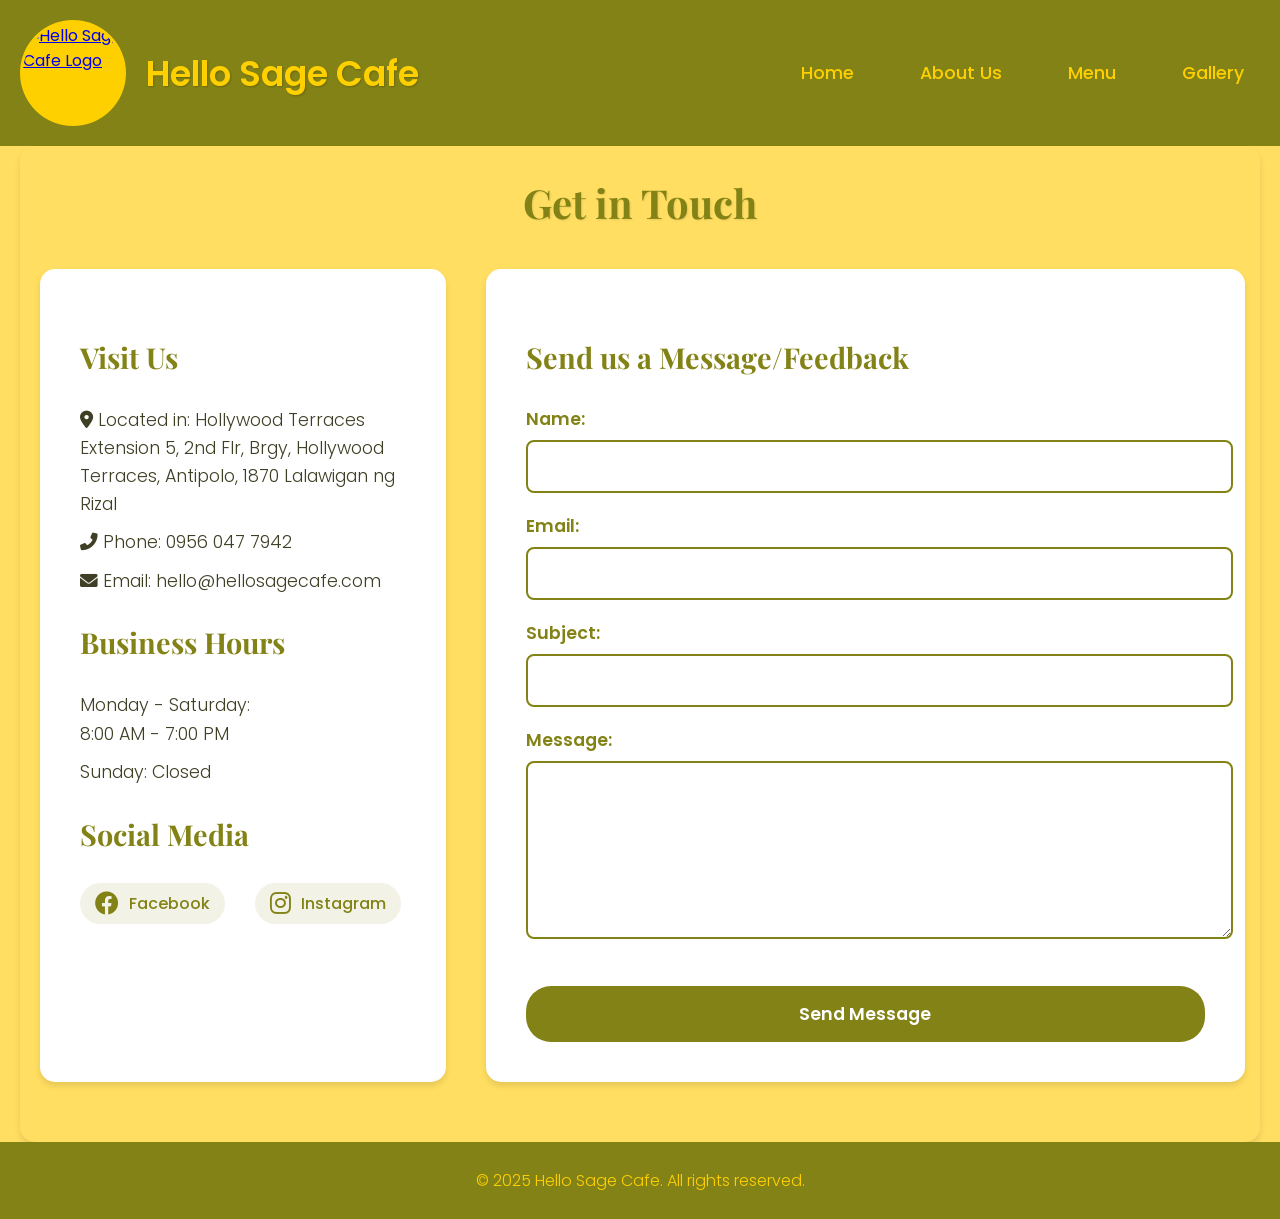
==== commit 98e2a7a6: "changed" ====
--- a/Hello Sage Cafe/contact.html
+++ b/Hello Sage Cafe/contact.html
@@ -8,161 +8,174 @@
     <link rel="preconnect" href="https://fonts.gstatic.com" crossorigin>
     <link href="https://fonts.googleapis.com/css2?family=Pacifico&family=Playfair+Display:wght@400;700&family=Poppins:wght@300;400;600&display=swap" rel="stylesheet">
     <link rel="stylesheet" href="style.css">
+
+    <link rel="icon" href="Transparent.pn" type="image/png">
+    <link rel="stylesheet" href="https://cdnjs.cloudflare.com/ajax/libs/font-awesome/6.0.0/css/all.min.css">
+
+
     <style>
         .contact-section {
-            padding: 30px 20px;
+            padding: 60px 20px;
             max-width: 1200px;
             margin: 0 auto;
         }
+        .facebookicon{
+            width: 50px;
+            height: 50px;   
+        }
+        .instagramicon{
+            width: 50px;
+            height: 50px;   
+        }
+
+        .social-links img:hover {
+        transform: scale(1.1);
+        transition: transform 0.3s ease;
+        }
+
 
         .contact-section h2 {
-            font-size: 2.2em;
-            margin-bottom: 25px;
-        }
+            color: #838216;
+            font-family: 'Playfair Display', serif;
+            font-weight: 700;
+            font-size: 2.5em;
+            margin-bottom: 40px;
+            text-align: center;
+            text-shadow: 1px 1px 2px rgba(0, 0, 0, 0.1);
+            margin-top: -30px;
+        }
+        
+
 
         .contact-container {
-            gap: 25px;
-            margin-top: 25px;
+            display: grid;
+            grid-template-columns: 0.7fr 1.3fr;
+            gap: 40px;
+            margin-top: 40px;
         }
 
         .contact-info, .contact-form {
-            padding: 25px;
-        }
-
-        .contact-info h3, .contact-form h3 {
-            font-size: 1.5em;
-            margin-bottom: 15px;
-        }
-
-        .info-item {
-            margin-bottom: 12px;
-        }
-
-        .info-item i {
-            font-size: 1.2em;
-            margin-right: 10px;
-            width: 20px;
-        }
-
-        .info-item p {
-            font-size: 0.95em;
-        }
-
-        .business-hours {
-            margin-top: 15px;
-        }
-
-        .business-hours h4 {
-            font-size: 1.1em;
-            margin-bottom: 10px;
-        }
-
-        .hours-list li {
-            margin-bottom: 6px;
-            font-size: 0.95em;
-        }
-
-        .social-links {
-            margin-top: 15px;
-            gap: 12px;
-        }
-
-        .social-links a {
-            font-size: 1.4em;
-        }
-
-        .form-group {
-            margin-bottom: 12px;
-        }
-
-        .form-group label {
-            margin-bottom: 5px;
-            font-size: 0.95em;
-        }
-
-        .form-group input,
-        .form-group textarea {
-            padding: 8px;
-            font-size: 0.9em;
-        }
-
-        .form-group textarea {
-            height: 100px;
-        }
-
-        .submit-button {
-            padding: 10px 20px;
-            font-size: 0.95em;
-        }
-
-        .map-section {
-            margin: 30px 0;
-        }
-
-        .map-container {
-            padding: 25px;
-        }
-
-        .map-container h3 {
-            font-size: 1.6em;
-            margin-bottom: 15px;
-        }
-
-        .map-wrapper {
-            padding-bottom: 45%;
-        }
-
-        /* Map Section Styles */
-        .map-section {
-            margin: 60px 0;
-            padding: 0 20px;
-        }
-
-        .map-container {
-            max-width: 1200px;
-            margin: 0 auto;
             background-color: white;
             padding: 40px;
             border-radius: 15px;
             box-shadow: 0 4px 6px rgba(0, 0, 0, 0.1);
         }
-
-        .map-container h3 {
+        .contact-form{
+          max-width: none;
+          width: 90%;
+          
+        }
+
+        .contact-info h3, .contact-form h3 {
             font-family: 'Playfair Display', serif;
-            font-size: 2em;
+            font-size: 1.8em;
             margin-bottom: 30px;
             color: #838216;
-            text-align: center;
-        }
-
-        .map-wrapper {
-            position: relative;
-            padding-bottom: 56.25%; /* 16:9 Aspect Ratio */
-            height: 0;
-            overflow: hidden;
+        }
+
+        .contact-info p {
+            font-family: 'Poppins', sans-serif;
+            font-weight: 300;
+            color: #3f3f26;
+            margin: 10px 0;
+        }
+
+        .social-links {
+            margin-top: 20px;
+            display: flex;
+            gap: 30px;
+            justify-content: flex-start;
+            align-items: center;
+        }
+
+        .social-links a {
+            display: flex;
+            align-items: center;
+            gap: 10px;
+            color: #838216;
+            text-decoration: none;
+            transition: all 0.3s ease;
+            padding: 8px 15px;
+            border-radius: 25px;
+            background-color: rgba(131, 130, 22, 0.1);
+        }
+
+        .social-links a:hover {
+            transform: translateY(-3px);
+            background-color: #838216;
+            color: white;
+        }
+
+        .social-links i {
+            font-size: 1.5em;
+        }
+
+        .social-links span {
+            font-family: 'Poppins', sans-serif;
+            font-weight: 500;
+        }
+
+        .form-group {
+            margin-bottom: 20px;
+        }
+
+        .form-group label {
+            display: block;
+            margin-bottom: 8px;
+            color: #838216;
+            font-weight: 600;
+            font-size: 1.1em;
+            font-family: 'Poppins', sans-serif;
+        }
+
+        .form-group input,
+        .form-group textarea {
+            width: 100%;
+            padding: 12px;
+            border: 2px solid #838216;
             border-radius: 8px;
-        }
-
-        .map-wrapper iframe {
-            position: absolute;
-            top: 0;
-            left: 0;
+            font-size: 1em;
+            transition: border-color 0.3s ease;
+            font-family: 'Poppins', sans-serif;
+            font-weight: 300;
+            color: #3f3f26;
+        }
+
+
+        .form-group input:focus,
+        .form-group textarea:focus {
+            outline: none;
+            border-color: #FBA619;
+        }
+
+        .form-group textarea {
+            height: 150px;
+            resize: vertical;
+        }
+
+        .submit-button {
+            background-color: #838216;
+            color: white;
+            padding: 15px 30px;
+            border: none;
+            border-radius: 25px;
+            font-size: 1.1em;
+            font-weight: 600;
+            cursor: pointer;
+            transition: all 0.3s ease;
             width: 100%;
-            height: 100%;
-            border: none;
-        }
+            font-family: 'Poppins', sans-serif;
+        }
+
+        .submit-button:hover {
+            background-color: #FBA619;
+            transform: translateY(-2px);
+        }
+
 
         @media (max-width: 768px) {
             .contact-container {
                 grid-template-columns: 1fr;
-            }
-
-            .map-container {
-                padding: 20px;
-            }
-
-            .map-container h3 {
-                font-size: 1.6em;
             }
         }
     </style>
@@ -189,38 +202,34 @@
     <!-- Contact Section -->
     <div class="contact-section">
         <h2>Get in Touch</h2>
-        <div class="contact-content">
+        <div class="contact-container">
             <div class="contact-info">
                 <h3>Visit Us</h3>
-                <div class="info-item">
-                    <i class="fas fa-map-marker-alt"></i>
-                    <p>Extension 5, 2nd Flr., Hollywood Terraces, KM 23, Sumulong Hi-Way, Antipolo, Philippines</p>
-                </div>
-                <div class="info-item">
-                    <i class="fas fa-phone"></i>
-                    <p>0956 047 7942 (Globe)</p>
-                </div>
-                <div class="info-item">
-                    <i class="fas fa-envelope"></i>
-                    <p>hello@hellosagecafe.com</p>
-                </div>
+                <p><i class="fas fa-map-marker-alt"></i> Located in: Hollywood Terraces Extension 5, 2nd Flr, Brgy, Hollywood Terraces, Antipolo, 1870 Lalawigan ng Rizal</p>
+                <p><i class="fas fa-phone-alt"></i> Phone: 0956 047 7942</p>
+                <p><i class="fas fa-envelope"></i> Email: hello@hellosagecafe.com</p>
+                <h3>Business Hours</h3>
+                <p>Monday - Saturday: <br>8:00 AM - 7:00 PM</p>
+                <p>Sunday: Closed</p>
+
                 
-                <h3>Business Hours</h3>
-                <div class="business-hours">
-                    <p>Monday - Friday: 7:00 AM - 8:00 PM</p>
-                    <p>Saturday - Sunday: 8:00 AM - 9:00 PM</p>
-                </div>
-
+                
+                <h3>Social Media</h3>
                 <div class="social-links">
-                    <a href="#" class="social-icon"><i class="fab fa-facebook"></i></a>
-                    <a href="#" class="social-icon"><i class="fab fa-instagram"></i></a>
-                    <a href="#" class="social-icon"><i class="fab fa-twitter"></i></a>
+                    <a href="https://www.facebook.com/hellosagecafe" target="_blank">
+                        <i class="fab fa-facebook"></i>
+                        <span>Facebook</span>
+                    </a>
+                    <a href="https://www.instagram.com/hellosagecafe/" target="_blank">
+                        <i class="fab fa-instagram"></i>
+                        <span>Instagram</span>
+                    </a>
                 </div>
             </div>
             
             <div class="contact-form">
-                <h3>Send us a Message</h3>
-                <form action="#" method="POST" class="contact-form-container">
+                <h3>Send us a Message/Feedback</h3>
+                <form action="#" method="POST">
                     <div class="form-group">
                         <label for="name">Name:</label>
                         <input type="text" id="name" name="name" required>
@@ -247,24 +256,18 @@
         </div>
     </div>
 
-    <!-- Map Section -->
-    <div class="map-section">
-        <div class="map-container">
-            <h3>Find Us</h3>
-            <div class="map-wrapper">
-                <iframe 
-                    src="https://www.google.com/maps/embed?pb=!1m18!1m12!1m3!1d1597.365760231599!2d121.1508555113872!3d14.619134926221943!2m3!1f0!2f0!3f0!3m2!1i1024!2i768!4f13.1!3m3!1m2!1s0x3397b8dc558b57b9%3A0xd76873823805844a!2sHollywood%20Terraces%2C%20Sumulong%20Hwy%2C%20Antipolo%2C%201870%20Rizal!5e0!3m2!1sen!2sph!4v1746687151852!5m2!1sen!2sph"
-                    allowfullscreen="" 
-                    loading="lazy" 
-                    referrerpolicy="no-referrer-when-downgrade">
-                </iframe>
-            </div>
-        </div>
-    </div>
+    <script>
+        document.querySelector("form").addEventListener("submit", function(e) {
+            e.preventDefault();
+            alert("Thank you for contacting us! We'll get back to you soon.");
+            this.reset();
+        });
+      </script>
+      
 
     <!-- Footer Section -->
     <footer class="footer">
         <p>&copy; 2025 Hello Sage Cafe. All rights reserved.</p>
     </footer>
 </body>
-</html> +</html>
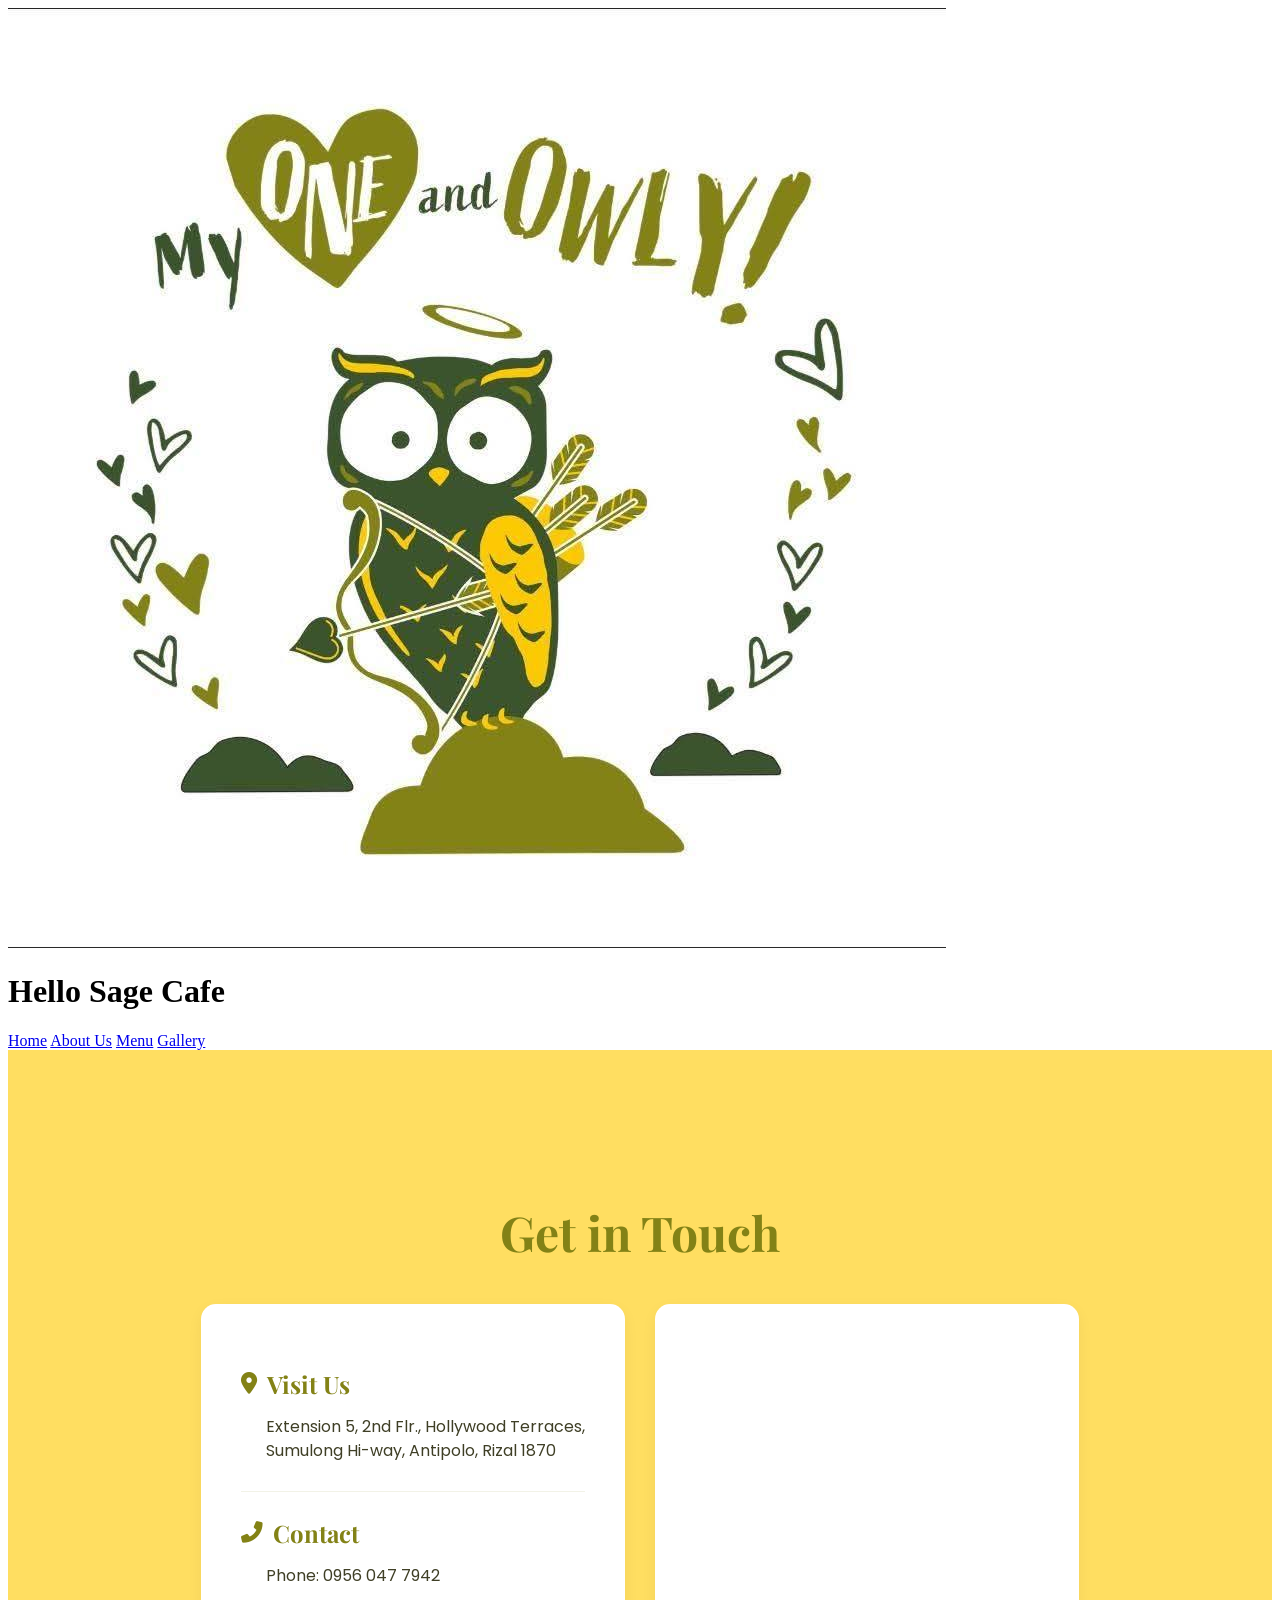
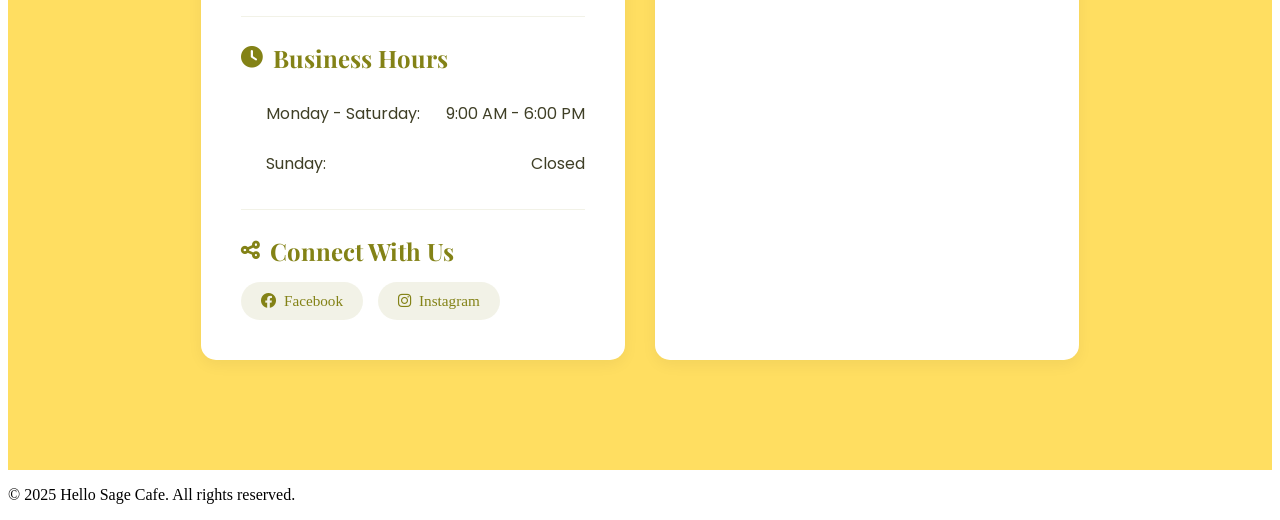
==== commit 4a4d1cf7: "Add files via upload" ====
--- a/Hello Sage Cafe/contact.html
+++ b/Hello Sage Cafe/contact.html
@@ -8,174 +8,163 @@
     <link rel="preconnect" href="https://fonts.gstatic.com" crossorigin>
     <link href="https://fonts.googleapis.com/css2?family=Pacifico&family=Playfair+Display:wght@400;700&family=Poppins:wght@300;400;600&display=swap" rel="stylesheet">
     <link rel="stylesheet" href="style.css">
-
-    <link rel="icon" href="Transparent.pn" type="image/png">
+    <link rel="icon" href="Images/Transparent.png" type="image/png">
     <link rel="stylesheet" href="https://cdnjs.cloudflare.com/ajax/libs/font-awesome/6.0.0/css/all.min.css">
-
 
     <style>
         .contact-section {
-            padding: 60px 20px;
+            padding: 60px 0;
+            background-color: #FFDE61;
+            min-height: 100vh;
+            display: flex;
+            align-items: center;
+        }
+
+        .contact-container {
             max-width: 1200px;
             margin: 0 auto;
-        }
-        .facebookicon{
-            width: 50px;
-            height: 50px;   
-        }
-        .instagramicon{
-            width: 50px;
-            height: 50px;   
-        }
-
-        .social-links img:hover {
-        transform: scale(1.1);
-        transition: transform 0.3s ease;
-        }
-
+            padding: 0 40px;
+        }
 
         .contact-section h2 {
             color: #838216;
             font-family: 'Playfair Display', serif;
             font-weight: 700;
-            font-size: 2.5em;
+            font-size: 3em;
             margin-bottom: 40px;
             text-align: center;
-            text-shadow: 1px 1px 2px rgba(0, 0, 0, 0.1);
-            margin-top: -30px;
-        }
-        
-
-
-        .contact-container {
+        }
+
+        .contact-grid {
             display: grid;
-            grid-template-columns: 0.7fr 1.3fr;
-            gap: 40px;
-            margin-top: 40px;
-        }
-
-        .contact-info, .contact-form {
+            grid-template-columns: 1fr 1fr;
+            gap: 30px;
+        }
+
+        .contact-info {
             background-color: white;
             padding: 40px;
             border-radius: 15px;
-            box-shadow: 0 4px 6px rgba(0, 0, 0, 0.1);
-        }
-        .contact-form{
-          max-width: none;
-          width: 90%;
-          
-        }
-
-        .contact-info h3, .contact-form h3 {
+            box-shadow: 0 5px 15px rgba(0, 0, 0, 0.05);
+        }
+
+        .info-section {
+            margin-bottom: 25px;
+            padding-bottom: 20px;
+            border-bottom: 1px solid rgba(131, 130, 22, 0.1);
+        }
+
+        .info-section:last-child {
+            border-bottom: none;
+            margin-bottom: 0;
+            padding-bottom: 0;
+        }
+
+        .info-section h3 {
+            color: #838216;
             font-family: 'Playfair Display', serif;
-            font-size: 1.8em;
-            margin-bottom: 30px;
-            color: #838216;
-        }
-
-        .contact-info p {
+            font-size: 1.5em;
+            margin-bottom: 15px;
+            display: flex;
+            align-items: center;
+            gap: 10px;
+        }
+
+        .info-section h3 i {
+            font-size: 0.9em;
+        }
+
+        .info-section p {
             font-family: 'Poppins', sans-serif;
-            font-weight: 300;
             color: #3f3f26;
-            margin: 10px 0;
+            font-size: 1em;
+            line-height: 1.5;
+            margin: 8px 0;
+            padding-left: 25px;
+        }
+
+        .hours-row {
+            display: flex;
+            justify-content: space-between;
+            align-items: center;
+            padding: 5px 0;
         }
 
         .social-links {
-            margin-top: 20px;
-            display: flex;
-            gap: 30px;
-            justify-content: flex-start;
-            align-items: center;
+            display: flex;
+            gap: 15px;
+            margin-top: 15px;
         }
 
         .social-links a {
             display: flex;
             align-items: center;
-            gap: 10px;
+            gap: 8px;
             color: #838216;
             text-decoration: none;
             transition: all 0.3s ease;
-            padding: 8px 15px;
+            padding: 10px 20px;
             border-radius: 25px;
             background-color: rgba(131, 130, 22, 0.1);
+            font-size: 0.95em;
         }
 
         .social-links a:hover {
-            transform: translateY(-3px);
             background-color: #838216;
             color: white;
         }
 
-        .social-links i {
-            font-size: 1.5em;
-        }
-
-        .social-links span {
-            font-family: 'Poppins', sans-serif;
-            font-weight: 500;
-        }
-
-        .form-group {
-            margin-bottom: 20px;
-        }
-
-        .form-group label {
-            display: block;
-            margin-bottom: 8px;
-            color: #838216;
-            font-weight: 600;
-            font-size: 1.1em;
-            font-family: 'Poppins', sans-serif;
-        }
-
-        .form-group input,
-        .form-group textarea {
+        .map-section {
+            background-color: white;
+            border-radius: 15px;
+            overflow: hidden;
+            box-shadow: 0 5px 15px rgba(0, 0, 0, 0.05);
+            height: 100%;
+        }
+
+        .map-section iframe {
             width: 100%;
-            padding: 12px;
-            border: 2px solid #838216;
-            border-radius: 8px;
-            font-size: 1em;
-            transition: border-color 0.3s ease;
-            font-family: 'Poppins', sans-serif;
-            font-weight: 300;
-            color: #3f3f26;
-        }
-
-
-        .form-group input:focus,
-        .form-group textarea:focus {
-            outline: none;
-            border-color: #FBA619;
-        }
-
-        .form-group textarea {
-            height: 150px;
-            resize: vertical;
-        }
-
-        .submit-button {
-            background-color: #838216;
-            color: white;
-            padding: 15px 30px;
+            height: 100%;
+            min-height: 450px;
             border: none;
-            border-radius: 25px;
-            font-size: 1.1em;
-            font-weight: 600;
-            cursor: pointer;
-            transition: all 0.3s ease;
-            width: 100%;
-            font-family: 'Poppins', sans-serif;
-        }
-
-        .submit-button:hover {
-            background-color: #FBA619;
-            transform: translateY(-2px);
-        }
-
+        }
 
         @media (max-width: 768px) {
             .contact-container {
+                padding: 0 20px;
+            }
+
+            .contact-grid {
                 grid-template-columns: 1fr;
+            }
+
+            .contact-info {
+                padding: 30px;
+            }
+
+            .map-section {
+                height: 350px;
+            }
+
+            .map-section iframe {
+                min-height: 350px;
+            }
+
+            .contact-section h2 {
+                font-size: 2.5em;
+            }
+
+            .info-section h3 {
+                font-size: 1.3em;
+            }
+
+            .social-links {
+                flex-direction: column;
+            }
+
+            .social-links a {
+                width: 100%;
+                justify-content: center;
             }
         }
     </style>
@@ -186,7 +175,7 @@
         <div class="logo-container">
             <div class="logo">
                 <a href="index.html">
-                    <img src="logo.jpg" alt="Hello Sage Cafe Logo">
+                    <img src="Images/logo.jpg" alt="Hello Sage Cafe Logo">
                 </a>
             </div>
             <h1>Hello Sage Cafe</h1>
@@ -201,69 +190,60 @@
 
     <!-- Contact Section -->
     <div class="contact-section">
-        <h2>Get in Touch</h2>
         <div class="contact-container">
-            <div class="contact-info">
-                <h3>Visit Us</h3>
-                <p><i class="fas fa-map-marker-alt"></i> Located in: Hollywood Terraces Extension 5, 2nd Flr, Brgy, Hollywood Terraces, Antipolo, 1870 Lalawigan ng Rizal</p>
-                <p><i class="fas fa-phone-alt"></i> Phone: 0956 047 7942</p>
-                <p><i class="fas fa-envelope"></i> Email: hello@hellosagecafe.com</p>
-                <h3>Business Hours</h3>
-                <p>Monday - Saturday: <br>8:00 AM - 7:00 PM</p>
-                <p>Sunday: Closed</p>
-
-                
-                
-                <h3>Social Media</h3>
-                <div class="social-links">
-                    <a href="https://www.facebook.com/hellosagecafe" target="_blank">
-                        <i class="fab fa-facebook"></i>
-                        <span>Facebook</span>
-                    </a>
-                    <a href="https://www.instagram.com/hellosagecafe/" target="_blank">
-                        <i class="fab fa-instagram"></i>
-                        <span>Instagram</span>
-                    </a>
+            <h2>Get in Touch</h2>
+            <div class="contact-grid">
+                <div class="contact-info">
+                    <div class="info-section">
+                        <h3><i class="fas fa-map-marker-alt"></i> Visit Us</h3>
+                        <p>Extension 5, 2nd Flr., Hollywood Terraces,<br>Sumulong Hi-way, Antipolo, Rizal 1870</p>
+                    </div>
+
+                    <div class="info-section">
+                        <h3><i class="fas fa-phone-alt"></i> Contact</h3>
+                        <p>Phone: 0956 047 7942</p>
+                    </div>
+
+                    <div class="info-section">
+                        <h3><i class="fas fa-clock"></i> Business Hours</h3>
+                        <div class="hours-row">
+                            <p>Monday - Saturday:</p>
+                            <p>9:00 AM - 6:00 PM</p>
+                        </div>
+                        <div class="hours-row">
+                            <p>Sunday:</p>
+                            <p>Closed</p>
+                        </div>
+                    </div>
+
+                    <div class="info-section">
+                        <h3><i class="fas fa-share-alt"></i> Connect With Us</h3>
+                        <div class="social-links">
+                            <a href="https://www.facebook.com/hellosagecafe" target="_blank">
+                                <i class="fab fa-facebook"></i>
+                                <span>Facebook</span>
+                            </a>
+                            <a href="https://www.instagram.com/hellosagecafe/" target="_blank">
+                                <i class="fab fa-instagram"></i>
+                                <span>Instagram</span>
+                            </a>
+                        </div>
+                    </div>
                 </div>
-            </div>
-            
-            <div class="contact-form">
-                <h3>Send us a Message/Feedback</h3>
-                <form action="#" method="POST">
-                    <div class="form-group">
-                        <label for="name">Name:</label>
-                        <input type="text" id="name" name="name" required>
-                    </div>
-                    
-                    <div class="form-group">
-                        <label for="email">Email:</label>
-                        <input type="email" id="email" name="email" required>
-                    </div>
-                    
-                    <div class="form-group">
-                        <label for="subject">Subject:</label>
-                        <input type="text" id="subject" name="subject" required>
-                    </div>
-                    
-                    <div class="form-group">
-                        <label for="message">Message:</label>
-                        <textarea id="message" name="message" rows="5" required></textarea>
-                    </div>
-                    
-                    <button type="submit" class="submit-button">Send Message</button>
-                </form>
+
+                <div class="map-section">
+                    <iframe src="https://www.google.com/maps/embed?pb=!1m18!1m12!1m3!1d2406.647912848915!2d121.15084950419134!3d14.619081932262535!2m3!1f0!2f0!3f0!3m2!1i1024!2i768!4f13.1!3m3!1m2!1s0x3397b8dc558b57b9%3A0xd76873823805844a!2sHollywood%20Terraces%2C%20Sumulong%20Hwy%2C%20Antipolo%20City%2C%201870%20Rizal!5e0!3m2!1sen!2sph!4v1749099127901!5m2!1sen!2sph" 
+                        width="100%" 
+                        height="100%" 
+                        style="border:0;" 
+                        allowfullscreen="" 
+                        loading="lazy" 
+                        referrerpolicy="no-referrer-when-downgrade">
+                    </iframe>
+                </div>
             </div>
         </div>
     </div>
-
-    <script>
-        document.querySelector("form").addEventListener("submit", function(e) {
-            e.preventDefault();
-            alert("Thank you for contacting us! We'll get back to you soon.");
-            this.reset();
-        });
-      </script>
-      
 
     <!-- Footer Section -->
     <footer class="footer">
